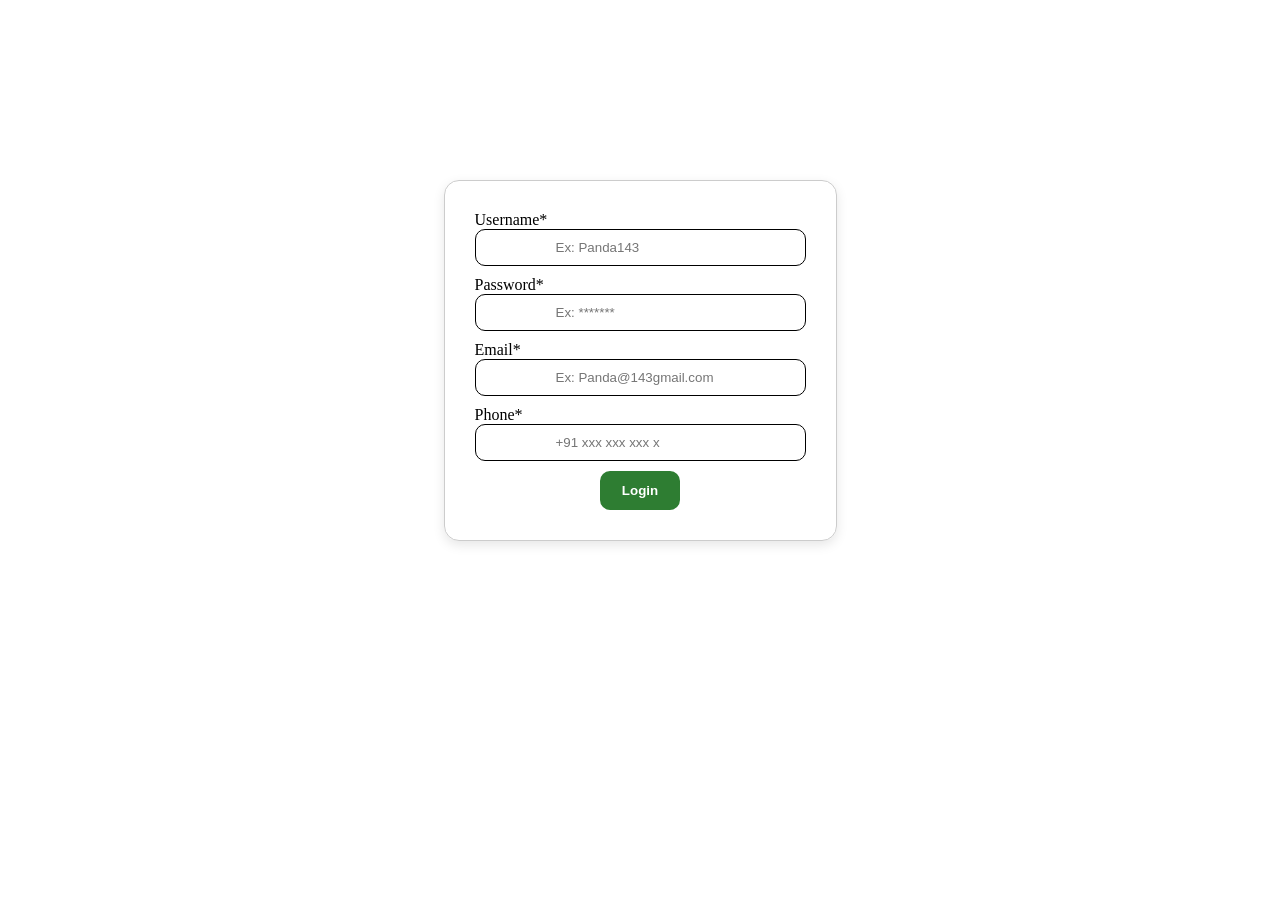
==== checkout.html @ b8c848c8 "Add files via upload" ====
<!DOCTYPE html>
<html lang="en">
<head>
    <meta charset="UTF-8">
    <meta name="viewport" content="width=device-width, initial-scale=1.0">
    <title>Document</title>
    <link rel="stylesheet" href="style.css">
</head>
<body>
  

    
    

    <div id="checkoutContainer" class="carcardcontainer">

    </div>

    <h1 id="subTotal"></h1>

    <button onclick="proceedtoPlace()" class="placeordre">Place Order</button>

    <script src="script.js"></script>
    
</body>
</html>
---- style.css ----
.nav-container {
    display: flex;
    flex-direction: row;
    flex-wrap: wrap;
    align-items: center;
    justify-content: space-between;
   padding-left: 20px;
   padding-right: 20px;
    position: relative;
    box-shadow: 0 4px 8px rgba(0, 0, 0, 0.2);
    border-radius: 5px;
    position: sticky;
    top: 0;
    z-index: 1000;
    
}
@media screen and (max-width: 600px) {
    .nav-container {
        flex-wrap: nowrap;
        padding: 8px 10px;
        gap: 8px;
        box-sizing: border-box;
        width: 100%;
    }

    .nav-container h1 {
        font-size: 27px !important;
        margin: 0;
    }

    .rightsidecont {
        display: flex;
        align-items: center;
        justify-content: flex-end;
        flex: 1;
        min-width: 0;
        gap: 8px;
    }

    .userlog {
        display: flex;
        align-items: center;
        justify-content: flex-end;
        min-width: 0;
        gap: 5px;
    }

    .nameuser {
        max-width: 65px;
        min-width: 0;
        overflow: hidden;
        text-overflow: ellipsis;
        white-space: nowrap;
        font-size: 11px;
    }

    .logout {
        flex-shrink: 0;
        padding: 5px 7px;
        font-size: 11px;
        white-space: nowrap;
    }

    .mycart {
        display: inline-flex;
        align-items: center;
        gap: 3px;
        font-size: 11px;
        white-space: nowrap;
    }
}


@media screen and (max-width: 380px) {
    .nav-container {
        padding: 8px 5px;
        gap: 4px;
    }

    .nav-container h1 {
        font-size: 22px !important;
    }

    .rightsidecont {
        gap: 4px;
    }

    .userlog {
        gap: 3px;
    }

    .nameuser {
        max-width: 40px;
        font-size: 9px;
    }

    .logout {
        padding: 4px;
        font-size: 9px;
    }

    .mycart {
        font-size: 10px;
        gap: 2px;
    }
}
.mycart {
    background-color: limegreen;
    color: white;
    font-weight: bold;
    text-decoration: none;
    padding: 15px;
    border-radius: 10px;
    border-right: 20px;
    font-size: larger;
    
}
.userlog {
    display: flex;
    flex-direction: column;
    position: absolute;
    right: 180px;
    top: 35px;

}


.logout {
   border: 1px solid transparent;
   border-radius: 20px;
   color: grey;
}
.nameuser{
font-family: system-ui, -apple-system, BlinkMacSystemFont, 'Segoe UI', Roboto, Oxygen, Ubuntu, Cantarell, 'Open Sans', 'Helvetica Neue', sans-serif;

}

.homeheroimg {
  width: 100%; 
  max-width: 1400px;
  height: auto; 
  min-height: 317px; 
  object-fit: cover; 
  border-radius: 20px;
  display: block;
  margin: 40px auto 0 auto; 
}


div[style*="position: relative"] {
  max-width: 1400px;
  margin: 0 auto;
  padding: 0 20px; 
}


.herohomecontent {
  position: absolute;
  top: 15%; 
  left: 90px;
}

.h1tags {
  color: white;
  font-size: 50px;
  margin-bottom: 10px;
}

.ptagget {
  color: white;
  font-size: 24px; 
  line-height: 1.4;
}

.btn-shop {
  color: black;
  background-color: white;
  font-weight: bold;
  font-size: large;
  border-radius: 15px;
  padding: 12px 20px;
  border: none;
  cursor: pointer;
  margin-top: 15px;
}



@media screen and (max-width: 1024px) {
  .herohomecontent {
    left: 60px;
    top: 10%;
  }
  .h1tags {
    font-size: 36px;
  }
  .ptagget {
    font-size: 18px;
  }
  
}


@media screen and (max-width: 768px) {

  .herohomecontent {
    position: static;
    padding: 20px;
    background-color: #111; /* Dark background so white text is readable */
    border-radius: 0 0 20px 20px;
    margin-top: -20px; /* Pulls content up to seamlessly connect with image */
  }
  
  .homeheroimg {
    border-radius: 20px 20px 0 0;
    min-height: 200px;
  }

  .h1tags {
    font-size: 28px;
  }

  .ptagget {
    font-size: 16px;
  }
}


@media screen and (max-width: 480px) {
  .h1tags {
    font-size: 24px;
  }
  .btn-shop {
    width: 100%; 
    text-align: center;
  }
}




.parent-cont{
    display: flex;
}
@media screen and (max-width: 637px) {
    .parent-cont {
        display: flex;
        flex-direction: column;
    } 
   }
.list-container {
list-style: none;
box-shadow: 0 4px 8px rgba(0, 0, 0, 0.2);
border-radius: 15px;
max-height: fit-content;
}
@media screen and (max-width:638px){
    .list-container{
        max-width: fit-content;
    }
    
}
.cat {
    padding-right: 200px;
    padding-top: 10px;
    padding-bottom: 10px;
    text-align: left;
}
.product-container {
    display: flex;
    flex-direction: row;
    flex-wrap: wrap;
    justify-content: center;
    gap: 20px;
    margin-top: 30px;
    
    

}
.child-container {
    max-width: 250px;
    box-shadow: 0 4px 8px rgba(0, 0, 0, 0.2);
    padding: 10px;
    border-radius: 15px;
    position: relative;
    max-height: fit-content;
    
}
.mat-container {
    padding-left: 10px;
    max-width: 150px;
    height: 180px;

}
.mat-containerpro{
    padding-left: 10px;
}
.brandofproduct {
    background-color: #e8f5e9;
    color: #2e7d32;
    max-width: fit-content;
    padding: 5px;
    border-radius: 8px;
    position: absolute;
    left: 10px;
    top: -10px;
}
.price {
    color: green;
}
.discountbadge {
    background-color: #e8f5e9;
    color: #2e7d32;
    max-width: fit-content;
    padding: 2px;
    border-radius: 5px; 
    position: absolute;
    font-size: medium;
    left: 25px;
    top: 225px;
    
}
.productimage {
    width: 240px;
    border-radius: 10px;

}
.cart-button {
    background-color: #2e7d32;
    color: #ffffff;
   padding: 10px;
   border-radius: 10px;
   border-left: 200px;
  
}
.productimage {
    width: 240px;
    height: 240px;
}
/* product page styling end */

.childindec {
  display: flex;
  flex-direction: row;
  justify-content: center;
  align-items: center;
  border-radius: 10px;
  max-width: fit-content;
  max-height: 35px;
  border: 1px solid green;
  background-color: #2e7d32;
 
}
.addbtnsub {
  border: 1px solid transparent;
  height: 30px;
  width: 25px;
  border-radius: 5px;
  color: white;
   background-color: #2e7d32;
   font-size: larger;
}
.quancart {
  padding-left: 10px;
  padding-right: 10px;
  color: white;

}
.childpriceindc{
  display: flex;
  flex-direction: row;
  align-items: center;
  gap: 20px;
}
.child-containercart {
  display: flex;
  flex-direction: row;
  flex-wrap: wrap;
  justify-content: center;
  align-items: center;
  box-shadow: 0 4px 8px rgba(0, 0, 0, 0.2);
  border: 1px solid lightgray;
  border-radius: 20px;
  max-width: fit-content;
  padding: 10px;


}
.productimagecart{
  width: 150px;
  height: 150px;
}
.carcardcontainer{
display: flex;
flex-direction: column;
flex-wrap: wrap;
gap: 10px;


}
.rupees{
  color: darkgreen;
  font-weight: bold;
}


.procheckbtn {
  border: 2px solid transparent;
  border-radius: 10px;
  display: flex;
  flex-direction: row;
  align-items: center;
  gap: 130px;
  margin-top: 20px;
  margin-left: 10px;
  padding: 15px;
  background-color: #2e7d32;
  color: white;
  font-size: 15px;
  
 
}
.pricetagcart{
  font-size: 13px;
}
.child-containercheckout{
  display: flex;
  flex-direction: row;
  flex-wrap: wrap;
  gap: 10px;
  box-shadow: 0 4px 8px rgba(0, 0, 0, 0.2);
  border: 1px solid lightgray;
  border-radius: 20px;
 max-width: 330px;
  padding: 10px;
  

}
.pricepdateas {
  color: #2e7d32;
}
.placeordre{
  background-color: #2e7d32;
  color: white;
  font-weight: bold;
  font-size: 20px;
  padding-left: 100px;
  padding-right: 100px;
  padding-top: 20px;
  padding-bottom: 20px;
  border-radius: 15px;
  border: 2px solid #2e7d32;
  
 
}


:root {
    
    --blinkit-image-yellow: #f2c230;  
    --blinkit-image-green: #0a7a36;   
    
    --blinkit-dark: #1c1c1c;         
    --blinkit-light-gray: #f8f9fa;   
    --text-muted: #666666;           
    --border-color: #e2e8f0;        
}


.blinkit-footer {
    background-color: var(--blinkit-light-gray);
    color: var(--blinkit-dark);
    padding: 40px 20px 20px 20px;
    font-family: Arial, sans-serif;
    border-top: 1px solid var(--border-color);
    margin-top: 50px;
}

.footer-top {
    max-width: 1200px;
    margin: 0 auto;
    display: flex;
    flex-wrap: wrap;
    justify-content: space-between;
    gap: 30px;
}

.footer-brand {
    flex: 1;
    min-width: 250px;
}


.footer-logo {
    font-size: 36px;
    font-weight: 800;
    margin: 0 0 12px 0;
    letter-spacing: -1.5px;
    display: flex;
    align-items: center;
}

.footer-logo .logo-yellow {
    color: var(--blinkit-image-yellow);
}

.footer-logo .logo-green {
    color: var(--blinkit-image-green);
}

.footer-brand p {
    color: var(--text-muted);
    font-size: 14px;
    line-height: 1.5;
    margin: 0;
}

.footer-links-container {
    flex: 2;
    display: flex;
    flex-wrap: wrap;
    justify-content: space-between;
    gap: 20px;
    min-width: 280px;
}

.footer-column h3 {
    font-size: 16px;
    font-weight: 600;
    margin: 0 0 15px 0;
    color: var(--blinkit-dark);
}

.footer-column ul {
    list-style: none;
    padding: 0;
    margin: 0;
}

.footer-column ul li {
    margin-bottom: 10px;
}

.footer-column ul li a {
    color: var(--text-muted);
    text-decoration: none;
    font-size: 14px;
    transition: color 0.2s ease;
}

.footer-column ul li a:hover {
    color: var(--blinkit-image-green); /* Hover effects update to matching image green */
    text-decoration: underline;
}


.app-buttons {
    display: flex;
    flex-direction: column;
    gap: 10px;
}

.app-store-btn {
    background-color: var(--blinkit-dark);
    color: white;
    border: none;
    padding: 8px 16px;
    border-radius: 6px;
    cursor: pointer;
    display: flex;
    flex-direction: column;
    align-items: flex-start;
    width: 160px;
    transition: background-color 0.2s;
}

.app-store-btn:hover {
    background-color: var(--blinkit-image-green); /* Button transitions to brand green on hover */
}

.btn-subtext {
    font-size: 10px;
    opacity: 0.8;
}

.btn-maintext {
    font-size: 14px;
    font-weight: bold;
}

.footer-contact-info {
    color: var(--text-muted);
    font-size: 14px;
    margin: 0;
}


.footer-features-banner {
    max-width: 1200px;
    margin: 30px auto 0 auto;
    padding: 20px 0;
    border-top: 1px solid var(--border-color);
    display: flex;
    justify-content: space-around;
    flex-wrap: wrap;
    gap: 20px;
}

.feature-item {
    display: flex;
    align-items: center;
    gap: 12px;
}

.feature-icon {
    font-size: 24px;
}

.feature-item p {
    margin: 0;
    font-size: 13px;
    color: var(--text-muted);
    line-height: 1.3;
}

.feature-item strong {
    display: block;
    color: var(--blinkit-dark);
}


.footer-bottom {
    max-width: 1200px;
    margin: 0 auto;
    padding-top: 20px;
    border-top: 1px solid var(--border-color);
    text-align: center;
}

.footer-bottom p {
    color: var(--text-muted);
    font-size: 13px;
    margin: 0;
}


@media (max-width: 768px) {
    .footer-top {
        flex-direction: column;
    }
    .footer-links-container {
        flex-direction: column;
        gap: 25px;
    }
    .footer-features-banner {
        flex-direction: column;
        align-items: flex-start;
        padding-left: 10px;
    }
}
.homeimagecon{
    width: 90px;
    height: 75px;
    border-radius: 10px;
}
.categorycontainer{
    max-width: 90px;
    box-shadow: 0 4px 8px rgba(0, 0, 0, 0.2);
    border-radius: 10px;
    padding: 10px;
    text-align: center;
}
.main-productcon {
    display: flex;
    flex-direction: row;
    flex-wrap: wrap;
    gap: 30px;
    margin-top: 40px;
     margin-left: 60px;
}
.login-container {
    display: flex;
    flex-direction: column;
    justify-content: center;
    align-items: center;
    flex-wrap: wrap;
    gap: 10px;
    width: max-content; 
    margin: 0 auto;
    padding: 30px; 
    border: 1px solid #ccc;
    border-radius: 15px;
    box-shadow: 0 4px 12px rgba(0, 0, 0, 0.1); 
    margin-top: 180px;
}
.login-btn{
    padding-bottom: 10px;
    padding-top: 10px;
    padding-right: 20px;
    padding-left: 20px;
    border-radius: 10px;
    background-color: #2e7d32;
    color: white;
    font-weight: bold;
    border: 2px solid #2e7d32;
}
.inputcontainer{
    padding-left: 80px;
    padding-right: 80px;
    padding-top: 10px;
    padding-bottom: 10px;
    border-radius: 10px;
    border: 1px solid black;
}
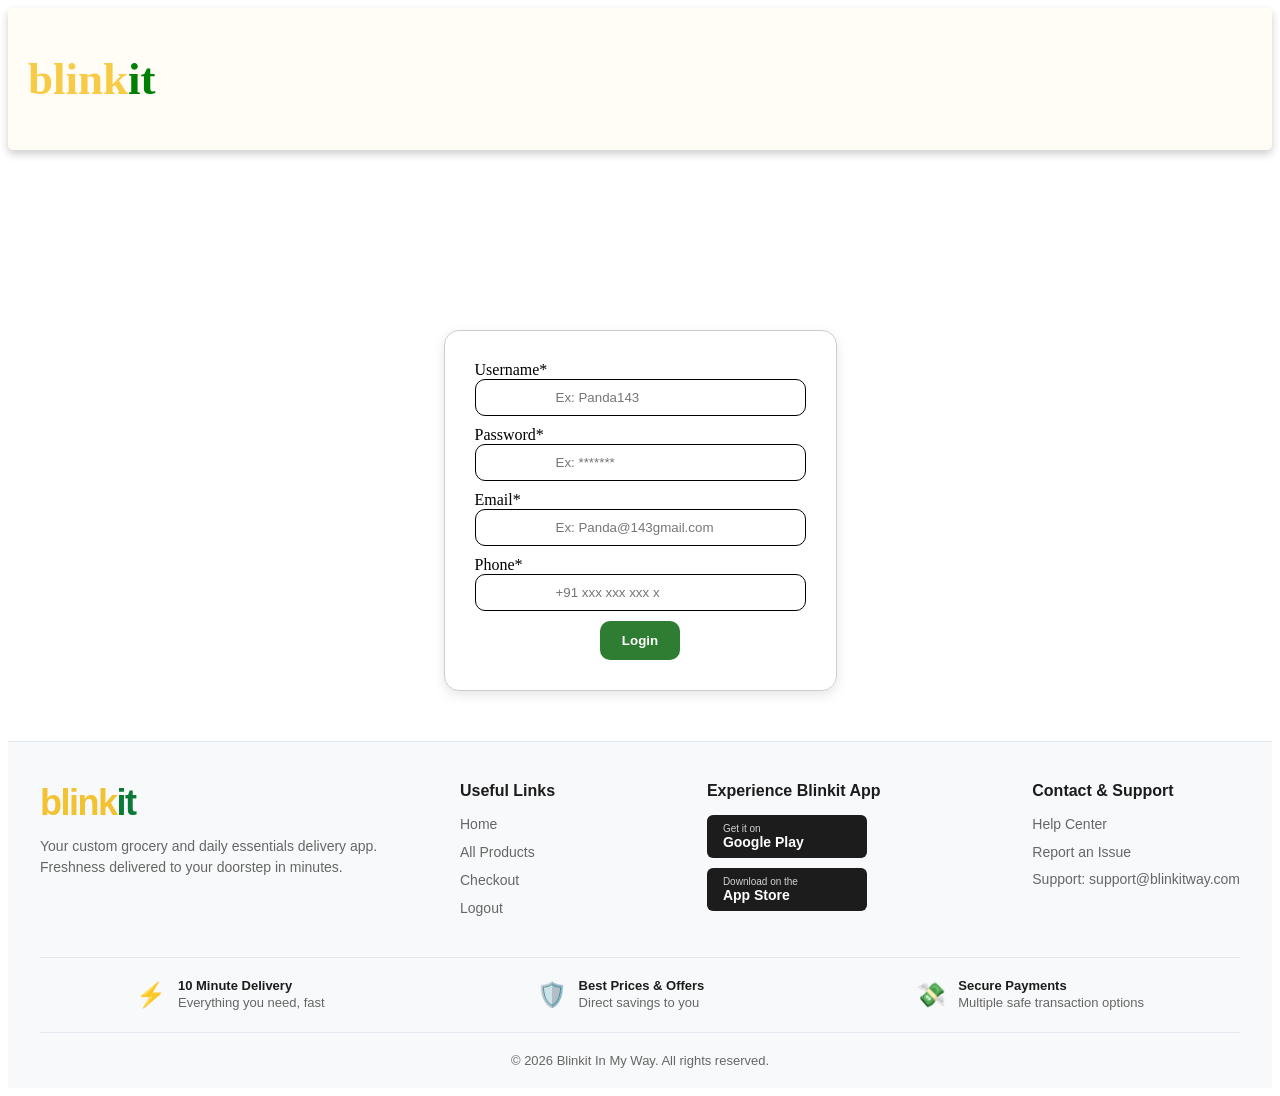
==== commit 8e12f134: "Add files via upload" ====
--- a/checkout.html
+++ b/checkout.html
@@ -7,6 +7,34 @@
     <link rel="stylesheet" href="style.css">
 </head>
 <body>
+
+
+
+      <section>
+          <nav class="nav-container">
+       <div>
+         <h1 style="color: #F8CB46; font-size: 45px;" >blink<span style="color: #0C831F;">it</span></h1>
+       </div>
+
+     
+
+        <div  class="rightsidecont">
+        
+        <div class="userlog">
+            <a id="welcome" class="nameuser"></a>
+        <button onclick="removeAccess()" class="logout">Logout</button>
+        </div>
+        <div>
+            <a href="cart.html" class="mycart"> <i class="bi bi-cart3"></i> My Cart</a>
+        </div>
+        
+        </div>
+    </nav>
+
+    </section> 
+
+
+    
   
 
     
@@ -20,6 +48,73 @@
 
     <button onclick="proceedtoPlace()" class="placeordre">Place Order</button>
 
+
+
+
+    <footer class="blinkit-footer">
+    <div class="footer-top">
+        <div class="footer-brand">
+           
+            <h2 class="footer-logo"><span class="logo-yellow">blink</span><span class="logo-green">it</span></h2>
+            <p>Your custom grocery and daily essentials delivery app. Freshness delivered to your doorstep in minutes.</p>
+        </div>
+        <div class="footer-links-container">
+            <div class="footer-column">
+                <h3>Useful Links</h3>
+                <ul>
+                    <li><a href="home.html">Home</a></li>
+                    <li><a href="products.html">All Products</a></li>
+                    <li><a href="checkout.html">Checkout</a></li>
+                    <li><a href="#" onclick="removeAccess()">Logout</a></li>
+                </ul>
+            </div>
+            
+            <div class="footer-column app-download-column">
+                <h3>Experience Blinkit App</h3>
+                <div class="app-buttons">
+                    <button class="app-store-btn" onclick="simulateDownload('Google Play')">
+                        <span class="btn-subtext">Get it on</span>
+                        <span class="btn-maintext">Google Play</span>
+                    </button>
+                    <button class="app-store-btn" onclick="simulateDownload('App Store')">
+                        <span class="btn-subtext">Download on the</span>
+                        <span class="btn-maintext">App Store</span>
+                    </button>
+                </div>
+            </div>
+
+            <div class="footer-column">
+                <h3>Contact & Support</h3>
+                <ul>
+                    <li><a href="#" onclick="showSupportAlert()">Help Center</a></li>
+                    <li><a href="#" onclick="showSupportAlert()">Report an Issue</a></li>
+                    <li><p class="footer-contact-info">Support: support@blinkitway.com</p></li>
+                </ul>
+            </div>
+        </div>
+    </div>
+    
+    <!-- Trust Badging Banner -->
+    <div class="footer-features-banner">
+        <div class="feature-item">
+            <span class="feature-icon">⚡</span>
+            <p><strong>10 Minute Delivery</strong> Everything you need, fast</p>
+        </div>
+        <div class="feature-item">
+            <span class="feature-icon">🛡️</span>
+            <p><strong>Best Prices & Offers</strong> Direct savings to you</p>
+        </div>
+        <div class="feature-item">
+            <span class="feature-icon">💸</span>
+            <p><strong>Secure Payments</strong> Multiple safe transaction options</p>
+        </div>
+    </div>
+
+    <div class="footer-bottom">
+        <p>&copy; <span id="currentYear"></span> Blinkit In My Way. All rights reserved.</p>
+    </div>
+</footer>
+
     <script src="script.js"></script>
     
 </body>
--- a/style.css
+++ b/style.css
@@ -13,6 +13,12 @@
     position: sticky;
     top: 0;
     z-index: 1000;
+    background-color:
+	#FFFDF5
+
+;
+
+
     
 }
 @media screen and (max-width: 600px) {
@@ -396,7 +402,7 @@
 flex-direction: column;
 flex-wrap: wrap;
 gap: 10px;
-
+margin-top: 20px;
 
 }
 .rupees{
